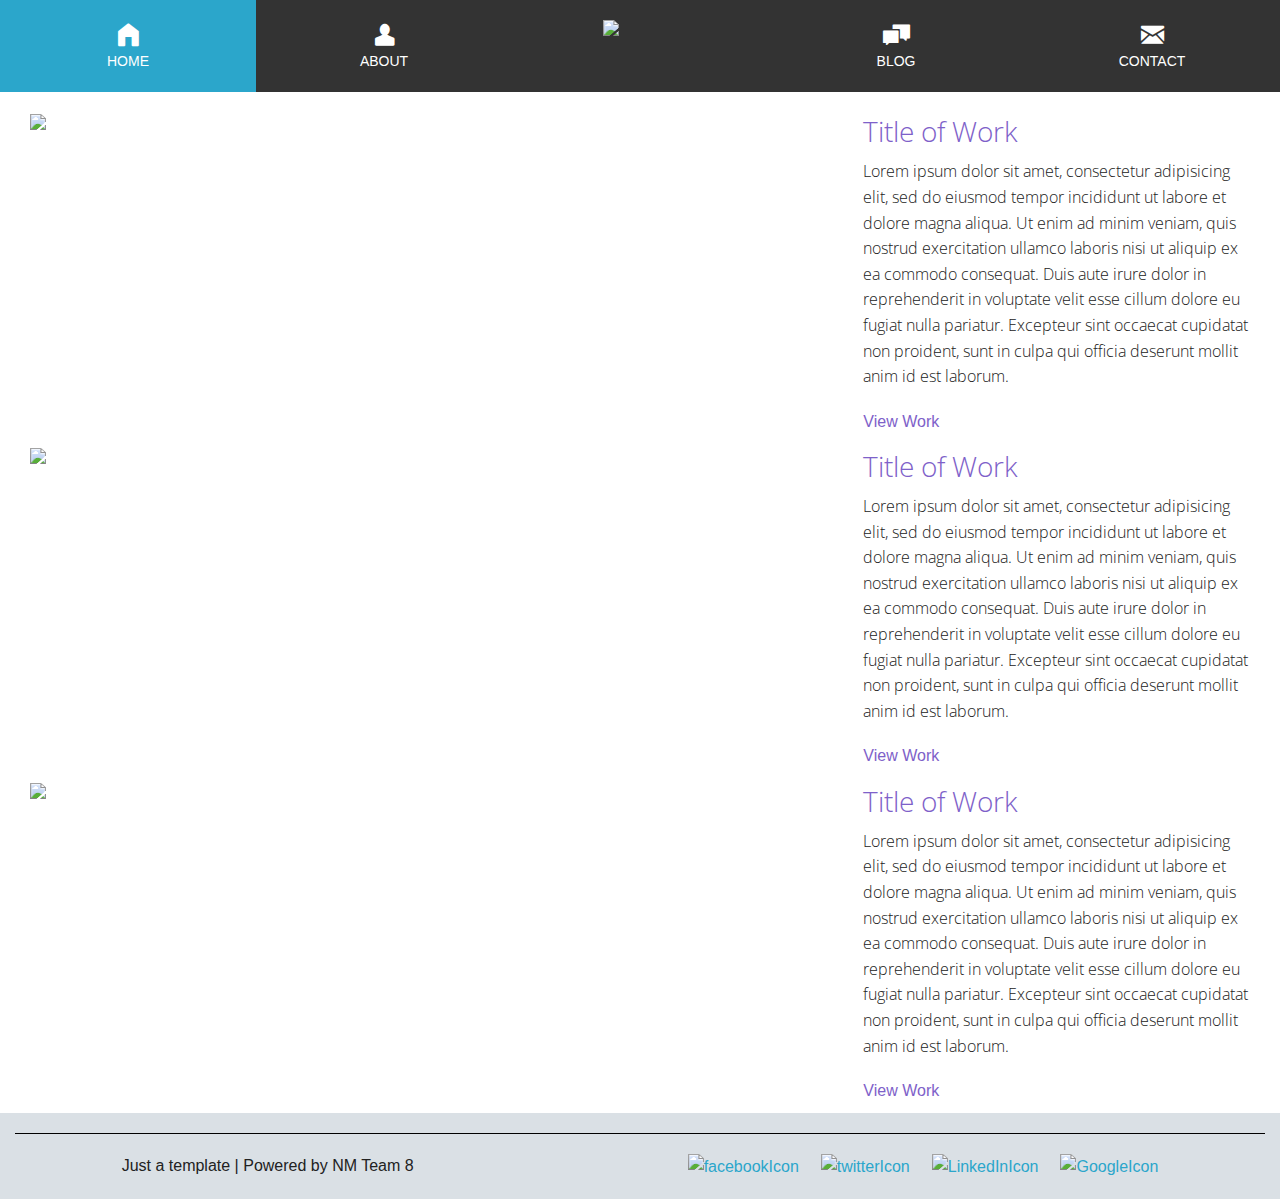
==== portfolio.html @ fb001562 "Initial wireframe" ====
<!doctype html>
<!--[if IE 9]><html class="lt-ie10" lang="en" > <![endif]-->
<html class="no-js" lang="en" data-useragent="Mozilla/5.0 (compatible; MSIE 10.0; Windows NT 6.2; Trident/6.0)">
  <head>
    <meta charset="utf-8" />
    <meta name="viewport" content="width=device-width, initial-scale=1.0" />
    <title>Wireframe Example</title>
  
    <meta name="description" content="Low Detailed NM Wireframe" />
  
    <meta name="author" content="Created by Michael Nguyen" />
    <meta name="copyright" content="Copyright (c) Michael Nguyen 2014" />

    <link rel="stylesheet" href="foundation-5.4.0/css/foundation.css" />
    <link rel="stylesheet" type="text/css" href="custom.css">
    <link rel="stylesheet" type="text/css" href="foundation-icons/foundation-icons.css">
    <link href='http://fonts.googleapis.com/css?family=Open+Sans:400,300,600,700' rel='stylesheet' type='text/css'>

    <script type="text/javascript" src="foundation-5.4.0/js/vendor/modernizr.js"></script>
    <script type="text/javascript" src="http://ajax.googleapis.com/ajax/libs/jquery/1.7.2/jquery.min.js"></script>

  </head>
  <body>
    <div class="icon-bar five-up">
      <a class="item" href="index.html">
        <i class="fi-home"></i>
        <label id='iconNavlabel1'>HOME</label>
      </a>
      <a class="item">
        <i class="fi-torso"></i>
        <label id='iconNavlabel1'>ABOUT</label>
      </a>
      <a class="item" href="index.html">
        <img src="http://e08595.medialib.glogster.com/media/20/20c73be0524a63d32fcfe89b27bcbe9dbf6d2622537245f8a9d35316ee574102/nyan-cat-gif.gif">
      </a>
      <a class="item">
        <i class="fi-comments"></i>
        <label id='iconNavlabel1'>BLOG</label>
      </a>
      <a class="item">
        <i class="fi-mail"></i>
        <label id='iconNavlabel1'>CONTACT</label>
      </a>
    </div>
    <div class="row" style="background-color:#ffffff;margin-top:10px">
      <div id="content-page" class="small-12 columns" style="padding:0px !important">
        <div class="portfolioPieceWrapper small-12 columns">
          <div class="small-12 medium-8 large-8 columns">
            <img src="http://38.media.tumblr.com/b17db73cf114d2e77523226dea59a324/tumblr_nbk6bwaU3h1st5lhmo1_1280.jpg">
          </div>
          <div class="small-12 medium-4 large-4 columns">
            <h1 class="portfolioPieceTitle">Title of Work</h1>
            <p class="portfolioPieceDesc">
              Lorem ipsum dolor sit amet, consectetur adipisicing elit, sed do eiusmod
              tempor incididunt ut labore et dolore magna aliqua. Ut enim ad minim veniam,
              quis nostrud exercitation ullamco laboris nisi ut aliquip ex ea commodo
              consequat. Duis aute irure dolor in reprehenderit in voluptate velit esse
              cillum dolore eu fugiat nulla pariatur. Excepteur sint occaecat cupidatat non
              proident, sunt in culpa qui officia deserunt mollit anim id est laborum.
            </p>
            <a href="#" class="viewMore">View Work</a>
          </div>
        </div>
        <div class="portfolioPieceWrapper small-12 columns">
          <div class="small-12 medium-8 large-8 columns">
            <img src="http://38.media.tumblr.com/f1047529838236ec1af3055dac80c92c/tumblr_nbk7bzHUrh1st5lhmo1_1280.jpg">
          </div>
          <div class="small-12 medium-4 large-4 columns">
            <h1 class="portfolioPieceTitle">Title of Work</h1>
            <p class="portfolioPieceDesc">
              Lorem ipsum dolor sit amet, consectetur adipisicing elit, sed do eiusmod
              tempor incididunt ut labore et dolore magna aliqua. Ut enim ad minim veniam,
              quis nostrud exercitation ullamco laboris nisi ut aliquip ex ea commodo
              consequat. Duis aute irure dolor in reprehenderit in voluptate velit esse
              cillum dolore eu fugiat nulla pariatur. Excepteur sint occaecat cupidatat non
              proident, sunt in culpa qui officia deserunt mollit anim id est laborum.
            </p>
            <a href="#" class="viewMore">View Work</a>
          </div>
        </div>
        <div class="portfolioPieceWrapper small-12 columns">
          <div class="small-12 medium-8 large-8 columns">
            <img src="http://33.media.tumblr.com/913b9ca07de8a526d03555b4d693b7b5/tumblr_nb1uqtIxbr1st5lhmo1_1280.jpg">
          </div>
          <div class="small-12 medium-4 large-4 columns">
            <h1 class="portfolioPieceTitle">Title of Work</h1>
            <p class="portfolioPieceDesc">
              Lorem ipsum dolor sit amet, consectetur adipisicing elit, sed do eiusmod
              tempor incididunt ut labore et dolore magna aliqua. Ut enim ad minim veniam,
              quis nostrud exercitation ullamco laboris nisi ut aliquip ex ea commodo
              consequat. Duis aute irure dolor in reprehenderit in voluptate velit esse
              cillum dolore eu fugiat nulla pariatur. Excepteur sint occaecat cupidatat non
              proident, sunt in culpa qui officia deserunt mollit anim id est laborum.
            </p>
            <a href="#" class="viewMore">View Work</a>
          </div>
        </div>
      </div>
    </div>
    <footer id="footer" class="row" style="background-color:#dae0e5;">
  <div id="footer_contents" class="large-12 columns">
    <div class="row">
    </div>  
  <hr style="border-color:black;"/>
    <div class="row">
      <div class="large-5 large-offset-1 columns">
        <p>Just a template | Powered by NM Team 8</p>
      </div>
      <div class="large-5 end columns">
        <ul class="inline-list right">
          <li>
            <a href="#"><img src="http://placehold.it/30x30" alt="facebookIcon"/></a>
          </li>
          <li>
            <a href="#"><img src="http://placehold.it/30x30" alt="twitterIcon"/></a>
          </li>
          <li>
            <a href="#"><img src="http://placehold.it/30x30" alt="LinkedInIcon"/></a>
          </li>
          <li>
            <a href="#"><img src="http://placehold.it/30x30" alt="GoogleIcon"/></a>
          </li>
        </ul>
      </div>
    </div>
  </div>
</footer>  
  </body>
</html>
---- custom.css ----
#home-page{
	background-image: url("images/heroImage.png");
	background-size: cover; 
}

#home-page .inner-page{
	height: 600px;
	display: table;
	margin: 0 auto;
}

#homeNavWrapper{
	display: table-cell;
	margin: 0 auto;
	vertical-align: middle;
}

#personalLogo img{
	display: block;
	margin: 0 auto;
}

.homeNav{
	font-family: Arial, sans-serif;
	font-size: 13px;
	text-transform: uppercase;
	border: 3px solid #fff;
	padding: 10px 35px;
}

.homeNav a{
	color: #fff;
}

.homeNav:hover{
	background-color:rgba(255, 255, 255, 0.4);
}

.headshot{
	float: left;
	padding-right: 10px;
	padding-bottom: 10px;
}

.personalBio{
	text-align: justify;
	font-size: 13px;
	font-family: 'lucida grande';
}

.item i{
	width: 100px;
	height: inherit;
}

.item img{
	width: 75px;
	height: inherit;
}

.portfolioPieceWrapper{
	padding-bottom: 10px; 
}

.portfolioPieceTitle{
	font-size: 28px;
	font-family: 'Open Sans',sans-serif;
	font-weight: 300;
	color: #7e61c9;
}

.portfolioPieceDesc{
	font-size: 16px;
	font-family: 'Open Sans',sans-serif;
	font-weight: 300;
}

.viewMore{
	font-size: 16px;
	color: #7e61c9;
}
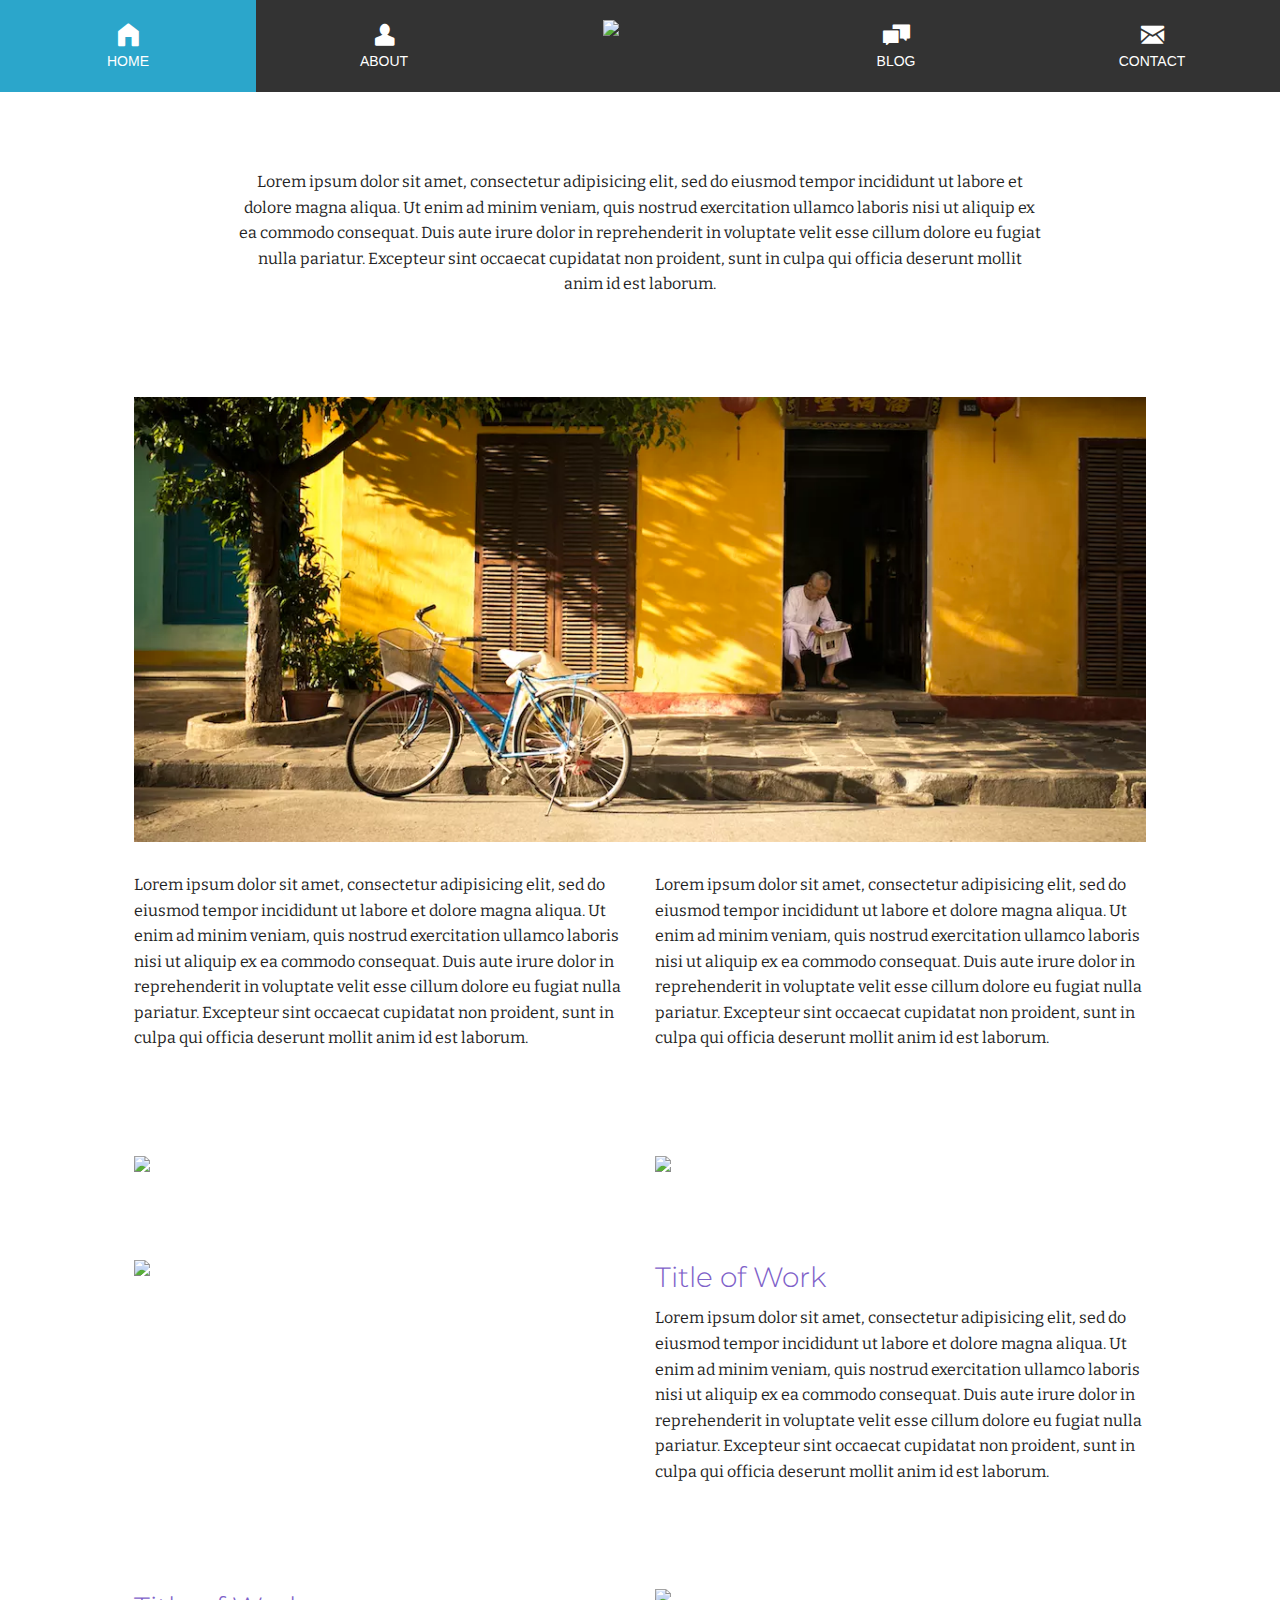
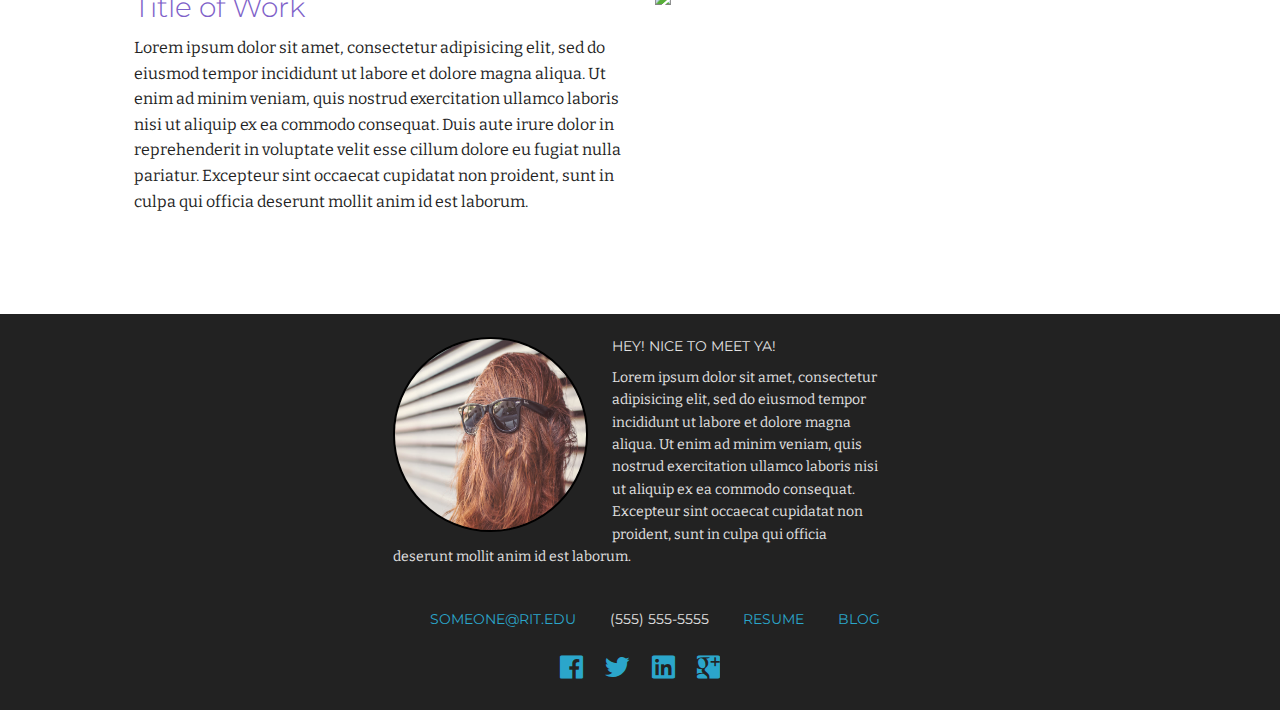
==== commit 5b96e6ed: "Changes made to portfolio page according to Mat's wireframe." ====
--- a/portfolio.html
+++ b/portfolio.html
@@ -4,7 +4,7 @@
   <head>
     <meta charset="utf-8" />
     <meta name="viewport" content="width=device-width, initial-scale=1.0" />
-    <title>Wireframe Example</title>
+    <title>NM T8 Portfolio Page</title>
   
     <meta name="description" content="Low Detailed NM Wireframe" />
   
@@ -14,6 +14,8 @@
     <link rel="stylesheet" href="foundation-5.4.0/css/foundation.css" />
     <link rel="stylesheet" type="text/css" href="custom.css">
     <link rel="stylesheet" type="text/css" href="foundation-icons/foundation-icons.css">
+    <link href='http://fonts.googleapis.com/css?family=Montserrat' rel='stylesheet' type='text/css'>
+    <link href='http://fonts.googleapis.com/css?family=Bitter:400,400italic' rel='stylesheet' type='text/css'>
     <link href='http://fonts.googleapis.com/css?family=Open+Sans:400,300,600,700' rel='stylesheet' type='text/css'>
 
     <script type="text/javascript" src="foundation-5.4.0/js/vendor/modernizr.js"></script>
@@ -28,27 +30,73 @@
       </a>
       <a class="item">
         <i class="fi-torso"></i>
-        <label id='iconNavlabel1'>ABOUT</label>
+        <label id='iconNavlabel2'>ABOUT</label>
       </a>
       <a class="item" href="index.html">
         <img src="http://e08595.medialib.glogster.com/media/20/20c73be0524a63d32fcfe89b27bcbe9dbf6d2622537245f8a9d35316ee574102/nyan-cat-gif.gif">
+        <!-- <img src="images/NMT8_Logo.png"> -->
       </a>
       <a class="item">
         <i class="fi-comments"></i>
-        <label id='iconNavlabel1'>BLOG</label>
+        <label id='iconNavlabel3'>BLOG</label>
       </a>
       <a class="item">
         <i class="fi-mail"></i>
-        <label id='iconNavlabel1'>CONTACT</label>
+        <label id='iconNavlabel4'>CONTACT</label>
       </a>
     </div>
     <div class="row" style="background-color:#ffffff;margin-top:10px">
       <div id="content-page" class="small-12 columns" style="padding:0px !important">
         <div class="portfolioPieceWrapper small-12 columns">
-          <div class="small-12 medium-8 large-8 columns">
+          <div class="small-12 medium-10 large-8 large-centered columns">
+            <p class="portfolioPieceDesc" style="text-align: center; padding-top:60px;">
+              Lorem ipsum dolor sit amet, consectetur adipisicing elit, sed do eiusmod
+              tempor incididunt ut labore et dolore magna aliqua. Ut enim ad minim veniam,
+              quis nostrud exercitation ullamco laboris nisi ut aliquip ex ea commodo
+              consequat. Duis aute irure dolor in reprehenderit in voluptate velit esse
+              cillum dolore eu fugiat nulla pariatur. Excepteur sint occaecat cupidatat non
+              proident, sunt in culpa qui officia deserunt mollit anim id est laborum.
+            </p>
+          </div>
+        </div>
+        <div class="portfolioPieceWrapper small-12 columns">
+          <div class="small-12 medium-12 large-10 large-centered columns" style="padding-bottom: 30px">
+            <img class="alignCenter" src="images/heroImage2.png">
+          </div>
+          <div class="small-12 medium-6 large-5 large-offset-1 columns">
+            <p class="portfolioPieceDesc">
+              Lorem ipsum dolor sit amet, consectetur adipisicing elit, sed do eiusmod
+              tempor incididunt ut labore et dolore magna aliqua. Ut enim ad minim veniam,
+              quis nostrud exercitation ullamco laboris nisi ut aliquip ex ea commodo
+              consequat. Duis aute irure dolor in reprehenderit in voluptate velit esse
+              cillum dolore eu fugiat nulla pariatur. Excepteur sint occaecat cupidatat non
+              proident, sunt in culpa qui officia deserunt mollit anim id est laborum.
+            </p>
+          </div>
+          <div class="small-12 medium-6 large-5 end columns">
+            <p class="portfolioPieceDesc">
+              Lorem ipsum dolor sit amet, consectetur adipisicing elit, sed do eiusmod
+              tempor incididunt ut labore et dolore magna aliqua. Ut enim ad minim veniam,
+              quis nostrud exercitation ullamco laboris nisi ut aliquip ex ea commodo
+              consequat. Duis aute irure dolor in reprehenderit in voluptate velit esse
+              cillum dolore eu fugiat nulla pariatur. Excepteur sint occaecat cupidatat non
+              proident, sunt in culpa qui officia deserunt mollit anim id est laborum.
+            </p>
+          </div>
+        </div>
+        <div class="portfolioPieceWrapper small-12 columns">
+          <div class="small-12 medium-6 large-5 large-offset-1 columns">
             <img src="http://38.media.tumblr.com/b17db73cf114d2e77523226dea59a324/tumblr_nbk6bwaU3h1st5lhmo1_1280.jpg">
           </div>
-          <div class="small-12 medium-4 large-4 columns">
+          <div class="small-12 medium-6 large-5 end columns">
+            <img src="https://unsplash.imgix.net/45/PlEgx5PSoiiJOmnE2izQ_NYC%20skyline%20empire-1.jpg?q=75&w=1080&h=1080&fit=max&fm=jpg&auto=format&s=0ac9d7e64b272680b86cd42add38ac67">
+          </div>
+        </div>
+        <div class="portfolioPieceWrapper small-12 columns">
+          <div class="small-12 medium-6 large-5 large-offset-1 columns">
+            <img src="http://38.media.tumblr.com/f1047529838236ec1af3055dac80c92c/tumblr_nbk7bzHUrh1st5lhmo1_1280.jpg">
+          </div>
+          <div class="small-12 medium-6 large-5 end columns">
             <h1 class="portfolioPieceTitle">Title of Work</h1>
             <p class="portfolioPieceDesc">
               Lorem ipsum dolor sit amet, consectetur adipisicing elit, sed do eiusmod
@@ -58,14 +106,13 @@
               cillum dolore eu fugiat nulla pariatur. Excepteur sint occaecat cupidatat non
               proident, sunt in culpa qui officia deserunt mollit anim id est laborum.
             </p>
-            <a href="#" class="viewMore">View Work</a>
           </div>
         </div>
         <div class="portfolioPieceWrapper small-12 columns">
-          <div class="small-12 medium-8 large-8 columns">
-            <img src="http://38.media.tumblr.com/f1047529838236ec1af3055dac80c92c/tumblr_nbk7bzHUrh1st5lhmo1_1280.jpg">
+          <div class="small-12 medium-6 large-5 large-push-5 large-offset-1 columns">
+            <img src="http://33.media.tumblr.com/913b9ca07de8a526d03555b4d693b7b5/tumblr_nb1uqtIxbr1st5lhmo1_1280.jpg">
           </div>
-          <div class="small-12 medium-4 large-4 columns">
+          <div class="small-12 medium-6 large-5 large-pull-5 end columns">
             <h1 class="portfolioPieceTitle">Title of Work</h1>
             <p class="portfolioPieceDesc">
               Lorem ipsum dolor sit amet, consectetur adipisicing elit, sed do eiusmod
@@ -75,55 +122,62 @@
               cillum dolore eu fugiat nulla pariatur. Excepteur sint occaecat cupidatat non
               proident, sunt in culpa qui officia deserunt mollit anim id est laborum.
             </p>
-            <a href="#" class="viewMore">View Work</a>
-          </div>
-        </div>
-        <div class="portfolioPieceWrapper small-12 columns">
-          <div class="small-12 medium-8 large-8 columns">
-            <img src="http://33.media.tumblr.com/913b9ca07de8a526d03555b4d693b7b5/tumblr_nb1uqtIxbr1st5lhmo1_1280.jpg">
-          </div>
-          <div class="small-12 medium-4 large-4 columns">
-            <h1 class="portfolioPieceTitle">Title of Work</h1>
-            <p class="portfolioPieceDesc">
-              Lorem ipsum dolor sit amet, consectetur adipisicing elit, sed do eiusmod
-              tempor incididunt ut labore et dolore magna aliqua. Ut enim ad minim veniam,
-              quis nostrud exercitation ullamco laboris nisi ut aliquip ex ea commodo
-              consequat. Duis aute irure dolor in reprehenderit in voluptate velit esse
-              cillum dolore eu fugiat nulla pariatur. Excepteur sint occaecat cupidatat non
-              proident, sunt in culpa qui officia deserunt mollit anim id est laborum.
-            </p>
-            <a href="#" class="viewMore">View Work</a>
           </div>
         </div>
       </div>
     </div>
-    <footer id="footer" class="row" style="background-color:#dae0e5;">
+    <footer id="footer" class="row" style="background-color:#222222;">
   <div id="footer_contents" class="large-12 columns">
     <div class="row">
+      <ul id="footerSiteMap" class="small-centered medium-11 medium-centered large-10 columns small-block-grid-1 medium-block-grid-1 large-block-grid-1" style="margin-top:20px;">
+        <li class="footerSiteMapLevel1">
+          <ul class="footerSiteMapLevel2 small-12 small-centered medium-8 medium-centered large-6 large-centered columns" style="list-style:none;">
+            <li><img class="headshot" src="images/headshot.jpg"></li>
+            <h3 id="helloMessage">HEY! NICE TO MEET YA!</h3>
+            <p class="personalBio">Lorem ipsum dolor sit amet, consectetur adipisicing elit, sed do eiusmod
+            tempor incididunt ut labore et dolore magna aliqua. Ut enim ad minim veniam,
+            quis nostrud exercitation ullamco laboris nisi ut aliquip ex ea commodo
+            consequat. Excepteur sint occaecat cupidatat non
+            proident, sunt in culpa qui officia deserunt mollit anim id est laborum.</p>
+          </ul>
+        </li>
+      </ul>
     </div>  
-  <hr style="border-color:black;"/>
-    <div class="row">
-      <div class="large-5 large-offset-1 columns">
-        <p>Just a template | Powered by NM Team 8</p>
-      </div>
-      <div class="large-5 end columns">
-        <ul class="inline-list right">
-          <li>
-            <a href="#"><img src="http://placehold.it/30x30" alt="facebookIcon"/></a>
-          </li>
-          <li>
-            <a href="#"><img src="http://placehold.it/30x30" alt="twitterIcon"/></a>
-          </li>
-          <li>
-            <a href="#"><img src="http://placehold.it/30x30" alt="LinkedInIcon"/></a>
-          </li>
-          <li>
-            <a href="#"><img src="http://placehold.it/30x30" alt="GoogleIcon"/></a>
-          </li>
-        </ul>
-      </div>
+  <!-- <hr style="border-color:black;"/> -->
+  <div class="row">
+    <div class="small-12 small-centered medium-8 medium-centered large-6 large-centered columns">
+      <p id="contactInfo">
+        <span><a href="mailto:someone@example.com" target="_top">SOMEONE@RIT.EDU</a></span>
+        <span>(555) 555-5555</span>
+        <span><a href="#">RESUME</a></span>
+        <span><a href="#">BLOG</a></span>
+      </p>
+    </div>
+    <div id="contactSocial" class="small-12 small-centered medium-8 medium-centered large-6 large-centered columns">
+      <ul class="inline-list">
+        <li>
+          <a href="#">
+            <i class="fi-social-facebook large"></i>
+          </a>
+        </li>
+        <li>
+          <a href="#">
+            <i class="fi-social-twitter large"></i>
+          </a>
+        </li>
+        <li>
+          <a href="#">
+            <i class="fi-social-linkedin large"></i>
+          </a>
+        </li>
+        <li>
+          <a href="#">
+            <i class="fi-social-google-plus large"></i>
+          </a>
+        </li>
+      </ul>
     </div>
   </div>
-</footer>  
+</footer>
   </body>
 </html>--- a/custom.css
+++ b/custom.css
@@ -1,3 +1,7 @@
+a:hover, a:focus {
+color: #ffffff !important;
+}
+
 #home-page{
 	background-image: url("images/heroImage.png");
 	background-size: cover; 
@@ -21,8 +25,9 @@
 }
 
 .homeNav{
-	font-family: Arial, sans-serif;
-	font-size: 13px;
+	font-family: "Montserrat","Open Sans","HelveticaNeue-Light", "Helvetica Neue", Helvetica, Arial, "Lucida Grande", sans-serif;
+	font-size: 14px;
+	font-weight: 400;
 	text-transform: uppercase;
 	border: 3px solid #fff;
 	padding: 10px 35px;
@@ -36,16 +41,72 @@
 	background-color:rgba(255, 255, 255, 0.4);
 }
 
+#workFilter{
+	font-family: "Montserrat","Open Sans","HelveticaNeue-Light", "Helvetica Neue", Helvetica, Arial, "Lucida Grande", sans-serif;
+	font-size: 14px;
+	font-weight: 400;
+	text-align: center;
+}
+
+.workFilterChoice:nth-child(n+2){
+	margin-top: 30px !important;
+}
+
+.workFilterChoice{
+	border: 1px solid #ccc;
+}
+
+.workFilterChoice a:hover{
+	color:#2ba6cb !important;
+}
+
 .headshot{
+	margin: 0 auto;
+	display: block;
+	border: 3px solid #222222;
+	width: 195px;
+	height: 195px;
+	border: 2px solid #000;
+	border-radius: 100px;
+	margin-right: 24px;
 	float: left;
-	padding-right: 10px;
-	padding-bottom: 10px;
+}
+
+#helloMessage{
+	font-family: "Montserrat","Open Sans","HelveticaNeue-Light", "Helvetica Neue", Helvetica, Arial, "Lucida Grande", sans-serif;
+	font-size: 14px;
+	font-weight: 400;
+	color: #E2E2E2;
 }
 
 .personalBio{
-	text-align: justify;
-	font-size: 13px;
-	font-family: 'lucida grande';
+	text-align: left;
+	font-size: 14px;
+	font-family: "Bitter","Open Sans","HelveticaNeue-Light","Helvetica Neue",Helvetica,Arial,"Lucida Grande",sans-serif;
+	font-weight: 400;
+	margin-top: 10px;
+}
+
+#contactInfo{
+	font-family: "Montserrat","Open Sans","HelveticaNeue-Light", "Helvetica Neue", Helvetica, Arial, "Lucida Grande", sans-serif;
+	font-size: 14px;
+	font-weight: 400;
+	color: #E2E2E2;
+	text-align: center;
+}
+
+#contactInfo span{
+	margin-left: 30px;
+}
+
+#contactSocial{
+	display: block;
+	margin: 0 auto;
+	text-align: center;
+}
+
+#contactSocial ul{
+	display: inline-block;
 }
 
 .item i{
@@ -58,24 +119,32 @@
 	height: inherit;
 }
 
+.large{
+	font-size: 32px;
+	line-height: 32px;
+}
+
+.alignCenter{
+	display: block;
+	margin: 0 auto;
+}
+
 .portfolioPieceWrapper{
-	padding-bottom: 10px; 
+	padding-bottom: 80px; 
 }
 
 .portfolioPieceTitle{
 	font-size: 28px;
-	font-family: 'Open Sans',sans-serif;
+	font-family: "Montserrat","Open Sans","HelveticaNeue-Light", "Helvetica Neue", Helvetica, Arial, "Lucida Grande", sans-serif;
 	font-weight: 300;
 	color: #7e61c9;
 }
 
 .portfolioPieceDesc{
 	font-size: 16px;
-	font-family: 'Open Sans',sans-serif;
-	font-weight: 300;
+	font-family: "Bitter",sans-serif;
 }
 
-.viewMore{
-	font-size: 16px;
-	color: #7e61c9;
+#footer{
+	color: #E2E2E2;
 }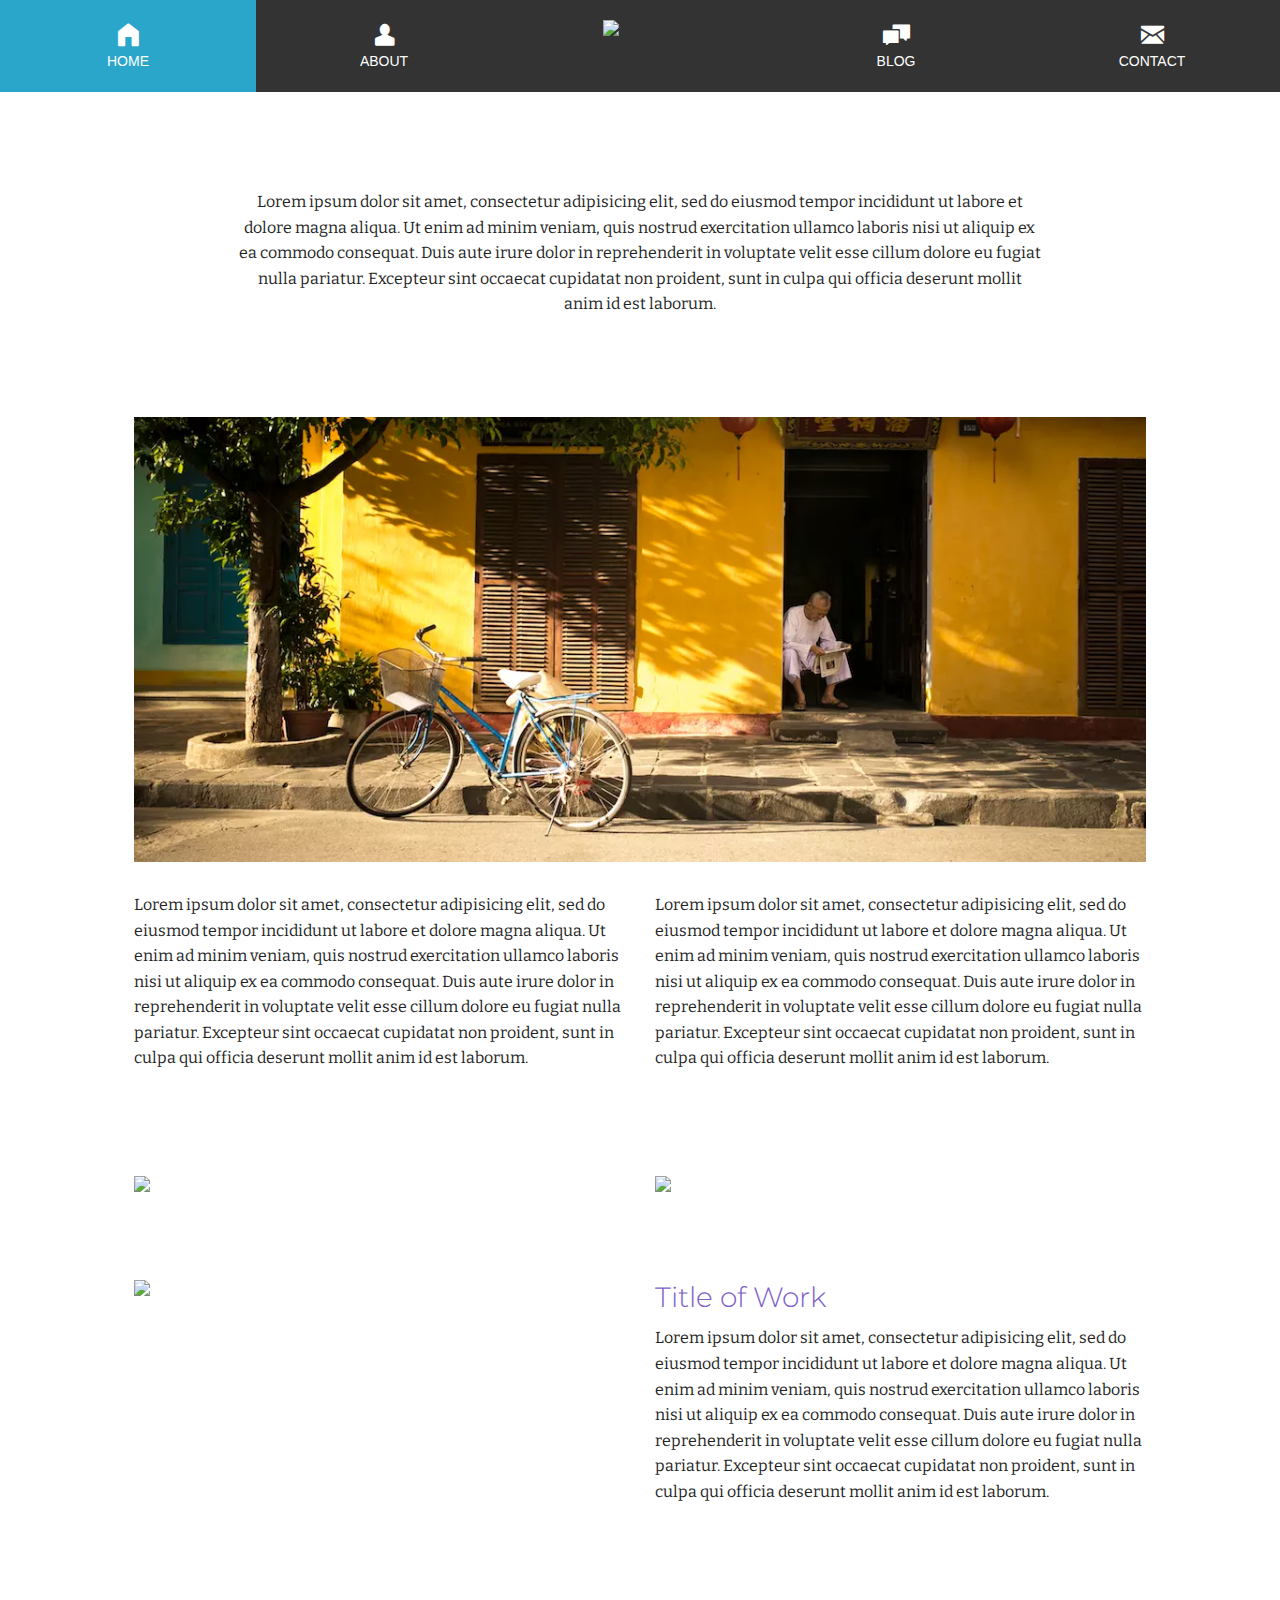
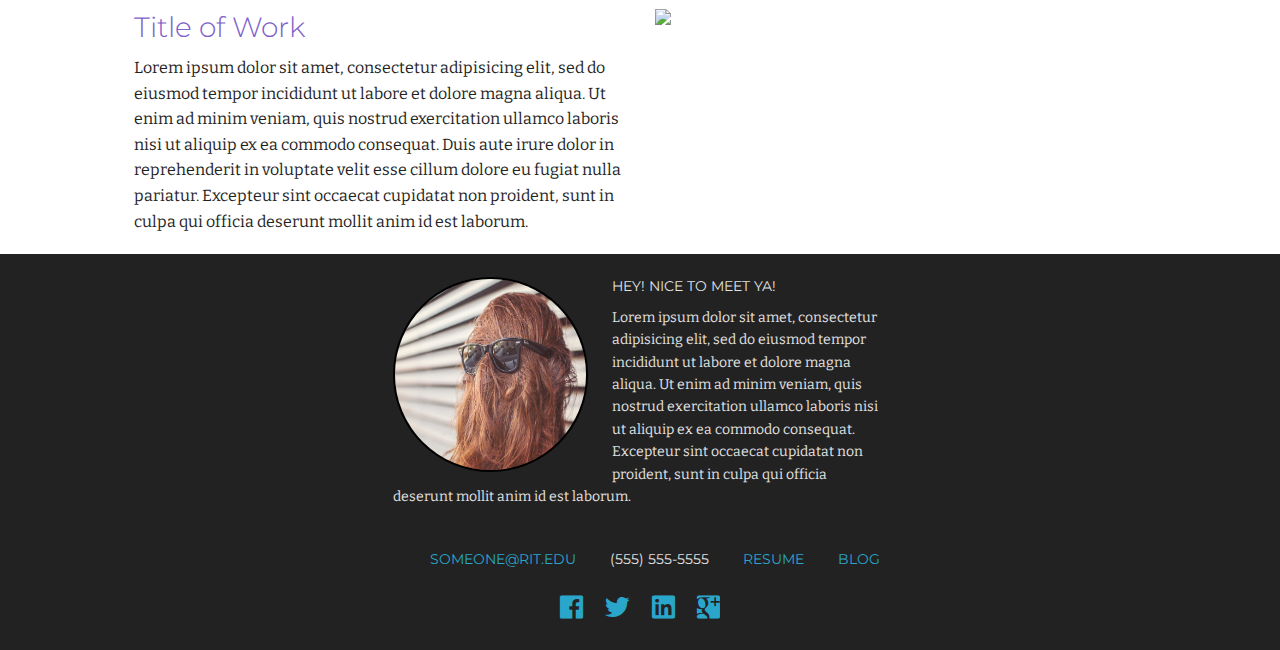
==== commit a9c33634: "Slight change to portfolio page." ====
--- a/portfolio.html
+++ b/portfolio.html
@@ -49,7 +49,7 @@
       <div id="content-page" class="small-12 columns" style="padding:0px !important">
         <div class="portfolioPieceWrapper small-12 columns">
           <div class="small-12 medium-10 large-8 large-centered columns">
-            <p class="portfolioPieceDesc" style="text-align: center; padding-top:60px;">
+            <p class="portfolioPieceDesc" style="text-align: center;">
               Lorem ipsum dolor sit amet, consectetur adipisicing elit, sed do eiusmod
               tempor incididunt ut labore et dolore magna aliqua. Ut enim ad minim veniam,
               quis nostrud exercitation ullamco laboris nisi ut aliquip ex ea commodo
--- a/custom.css
+++ b/custom.css
@@ -130,7 +130,7 @@
 }
 
 .portfolioPieceWrapper{
-	padding-bottom: 80px; 
+	margin-top: 80px; 
 }
 
 .portfolioPieceTitle{
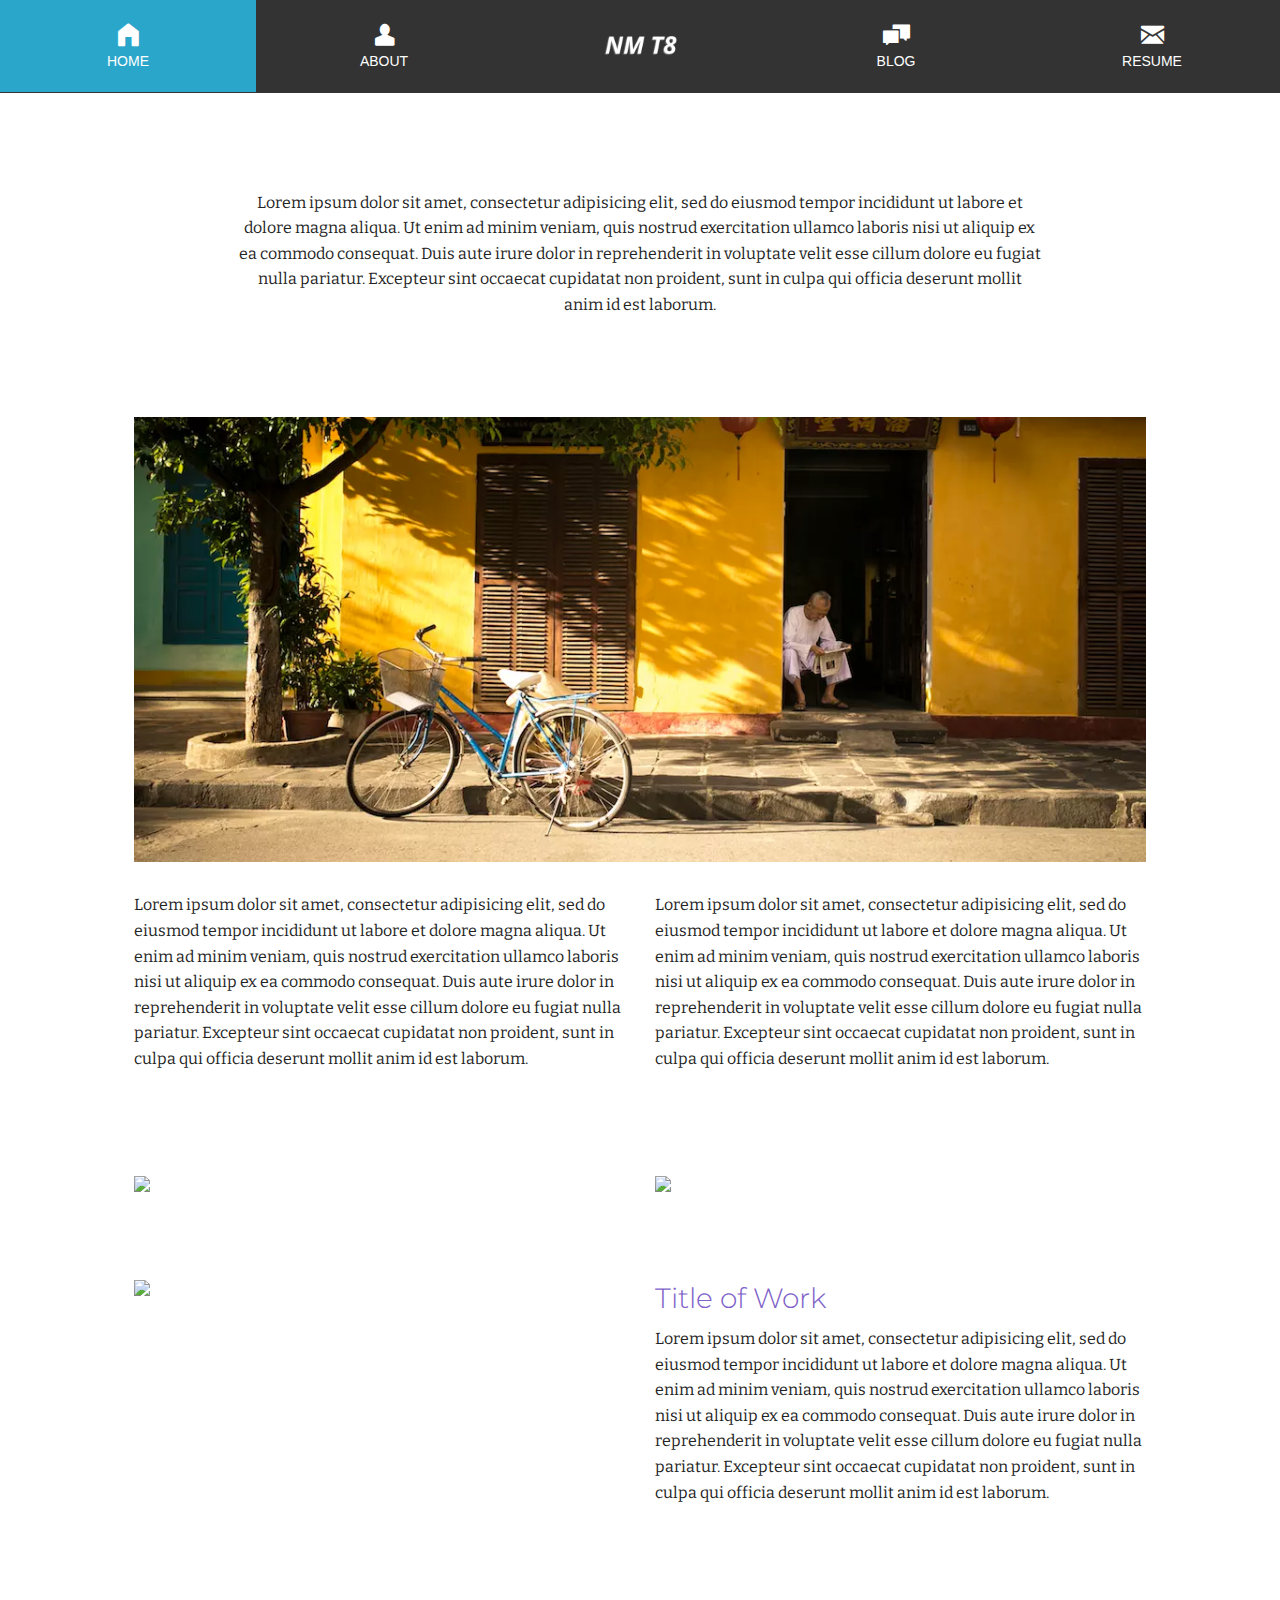
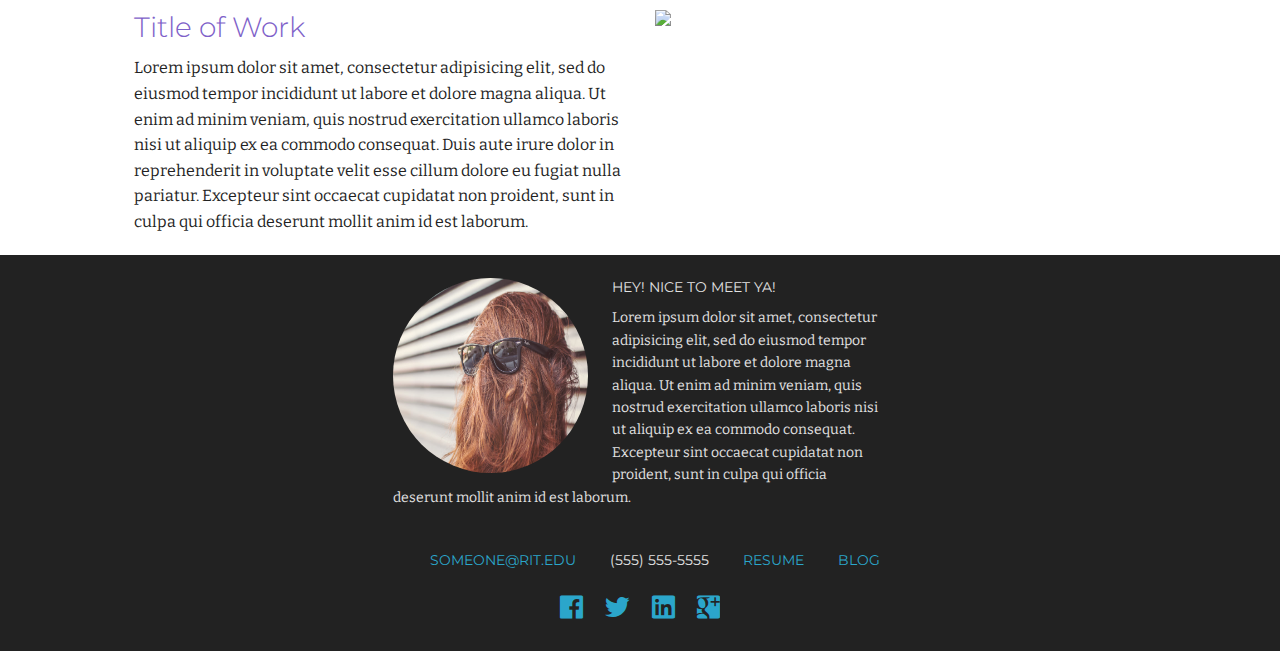
==== commit 3b6333e9: "Added functionality to the filter!" ====
--- a/portfolio.html
+++ b/portfolio.html
@@ -7,9 +7,10 @@
     <title>NM T8 Portfolio Page</title>
   
     <meta name="description" content="Low Detailed NM Wireframe" />
-  
     <meta name="author" content="Created by Michael Nguyen" />
     <meta name="copyright" content="Copyright (c) Michael Nguyen 2014" />
+
+    <link rel="shortcut icon" type="image/gif" href="http://e08595.medialib.glogster.com/media/20/20c73be0524a63d32fcfe89b27bcbe9dbf6d2622537245f8a9d35316ee574102/nyan-cat-gif.gif"/>
 
     <link rel="stylesheet" href="foundation-5.4.0/css/foundation.css" />
     <link rel="stylesheet" type="text/css" href="custom.css">
@@ -33,8 +34,8 @@
         <label id='iconNavlabel2'>ABOUT</label>
       </a>
       <a class="item" href="index.html">
-        <img src="http://e08595.medialib.glogster.com/media/20/20c73be0524a63d32fcfe89b27bcbe9dbf6d2622537245f8a9d35316ee574102/nyan-cat-gif.gif">
-        <!-- <img src="images/NMT8_Logo.png"> -->
+        <!-- <img src="http://e08595.medialib.glogster.com/media/20/20c73be0524a63d32fcfe89b27bcbe9dbf6d2622537245f8a9d35316ee574102/nyan-cat-gif.gif">-->
+        <img src="images/NMT8_Logo.png">
       </a>
       <a class="item">
         <i class="fi-comments"></i>
@@ -42,7 +43,7 @@
       </a>
       <a class="item">
         <i class="fi-mail"></i>
-        <label id='iconNavlabel4'>CONTACT</label>
+        <label id='iconNavlabel4'>RESUME</label>
       </a>
     </div>
     <div class="row" style="background-color:#ffffff;margin-top:10px">
--- a/custom.css
+++ b/custom.css
@@ -48,6 +48,10 @@
 	text-align: center;
 }
 
+#portfolioContainer .mix{
+	display: none;
+}
+
 .workFilterChoice:nth-child(n+2){
 	margin-top: 30px !important;
 }
@@ -63,10 +67,8 @@
 .headshot{
 	margin: 0 auto;
 	display: block;
-	border: 3px solid #222222;
 	width: 195px;
 	height: 195px;
-	border: 2px solid #000;
 	border-radius: 100px;
 	margin-right: 24px;
 	float: left;
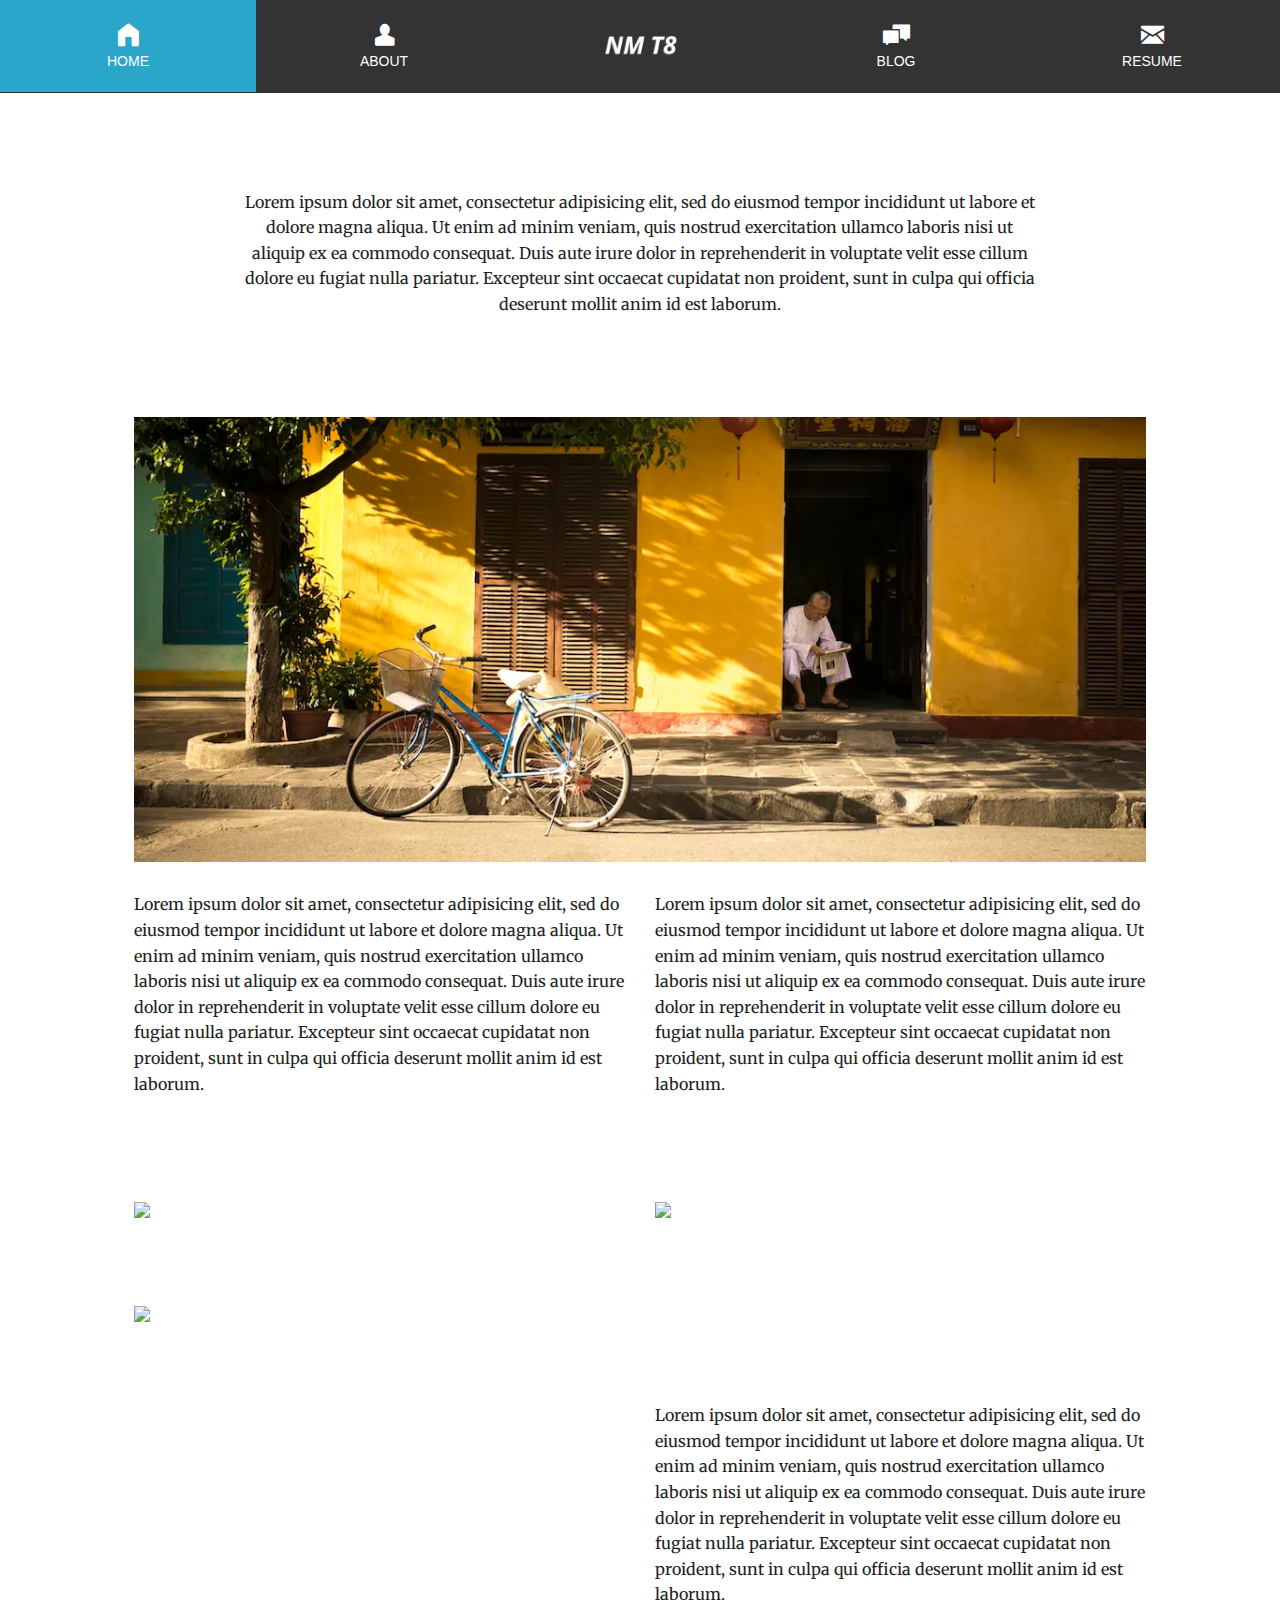
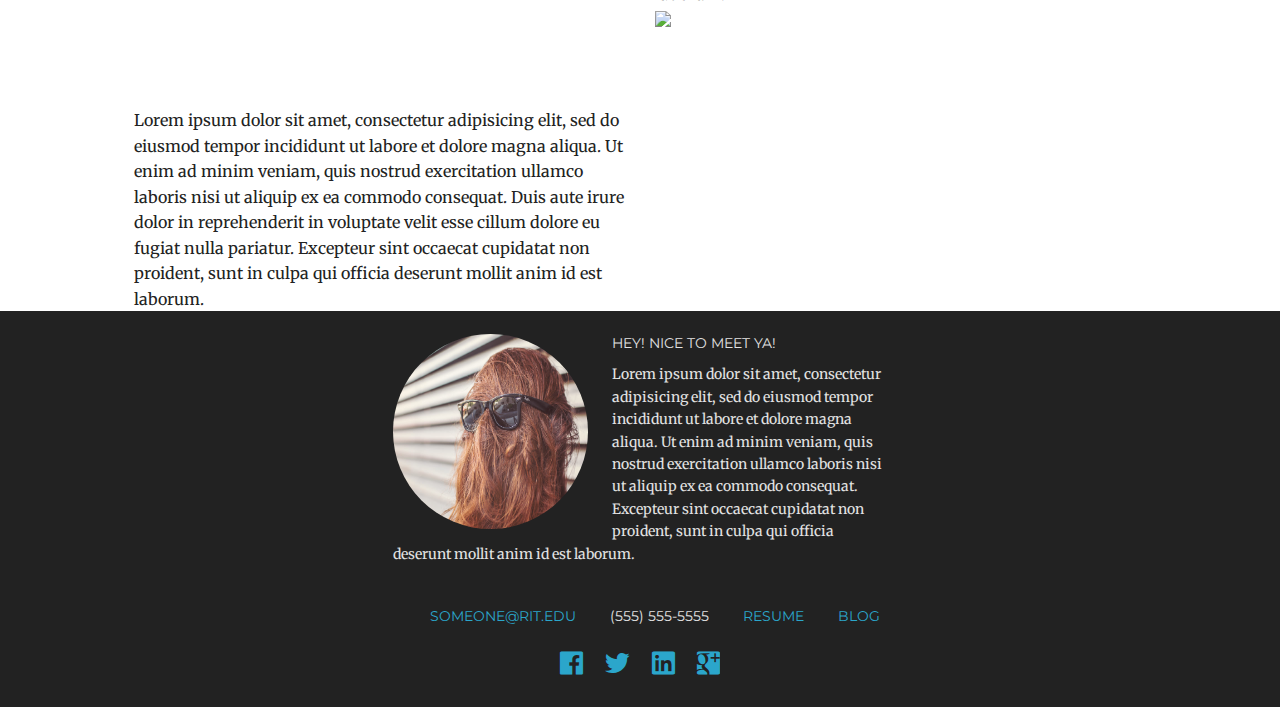
==== commit c74f6803: "Added changes for our High-Fi mockups." ====
--- a/portfolio.html
+++ b/portfolio.html
@@ -17,6 +17,7 @@
     <link rel="stylesheet" type="text/css" href="foundation-icons/foundation-icons.css">
     <link href='http://fonts.googleapis.com/css?family=Montserrat' rel='stylesheet' type='text/css'>
     <link href='http://fonts.googleapis.com/css?family=Bitter:400,400italic' rel='stylesheet' type='text/css'>
+    <link href='http://fonts.googleapis.com/css?family=Merriweather:400,400italic' rel='stylesheet' type='text/css'>
     <link href='http://fonts.googleapis.com/css?family=Open+Sans:400,300,600,700' rel='stylesheet' type='text/css'>
 
     <script type="text/javascript" src="foundation-5.4.0/js/vendor/modernizr.js"></script>
@@ -97,9 +98,8 @@
           <div class="small-12 medium-6 large-5 large-offset-1 columns">
             <img src="http://38.media.tumblr.com/f1047529838236ec1af3055dac80c92c/tumblr_nbk7bzHUrh1st5lhmo1_1280.jpg">
           </div>
-          <div class="small-12 medium-6 large-5 end columns">
-            <h1 class="portfolioPieceTitle">Title of Work</h1>
-            <p class="portfolioPieceDesc">
+          <div class="portfolioPieceDescWithImgWrapper small-12 medium-6 large-5 end columns">
+            <p class="portfolioPieceDescWithImg">
               Lorem ipsum dolor sit amet, consectetur adipisicing elit, sed do eiusmod
               tempor incididunt ut labore et dolore magna aliqua. Ut enim ad minim veniam,
               quis nostrud exercitation ullamco laboris nisi ut aliquip ex ea commodo
@@ -113,9 +113,8 @@
           <div class="small-12 medium-6 large-5 large-push-5 large-offset-1 columns">
             <img src="http://33.media.tumblr.com/913b9ca07de8a526d03555b4d693b7b5/tumblr_nb1uqtIxbr1st5lhmo1_1280.jpg">
           </div>
-          <div class="small-12 medium-6 large-5 large-pull-5 end columns">
-            <h1 class="portfolioPieceTitle">Title of Work</h1>
-            <p class="portfolioPieceDesc">
+          <div class="portfolioPieceDescWithImgWrapper small-12 medium-6 large-5 large-pull-5 end columns">
+            <p class="portfolioPieceDescWithImg">
               Lorem ipsum dolor sit amet, consectetur adipisicing elit, sed do eiusmod
               tempor incididunt ut labore et dolore magna aliqua. Ut enim ad minim veniam,
               quis nostrud exercitation ullamco laboris nisi ut aliquip ex ea commodo
@@ -127,7 +126,7 @@
         </div>
       </div>
     </div>
-    <footer id="footer" class="row" style="background-color:#222222;">
+    <footer id="footer" class="row" style="background-color:#222222; margin-top: 80px;">
   <div id="footer_contents" class="large-12 columns">
     <div class="row">
       <ul id="footerSiteMap" class="small-centered medium-11 medium-centered large-10 columns small-block-grid-1 medium-block-grid-1 large-block-grid-1" style="margin-top:20px;">
--- a/custom.css
+++ b/custom.css
@@ -41,10 +41,66 @@
 	background-color:rgba(255, 255, 255, 0.4);
 }
 
+#filterTitle{
+	display: block;
+	font-family: "Montserrat","Open Sans","HelveticaNeue-Light", "Helvetica Neue", Helvetica, Arial, "Lucida Grande", sans-serif;
+	font-size: 14px;
+	font-style: italic;
+	color: #b1b1b1;
+	text-align: left;
+	border-bottom: 1px solid #b1b1b1;
+	margin-bottom: 30px; 
+}
+
 #workFilter{
 	font-family: "Montserrat","Open Sans","HelveticaNeue-Light", "Helvetica Neue", Helvetica, Arial, "Lucida Grande", sans-serif;
 	font-size: 14px;
 	font-weight: 400;
+	text-align: center;
+}
+
+.overlay{
+	position: absolute;
+	top: 0;
+	width: 100%;
+	height: 100%;
+	background: rgba(0,0,0,0.5);
+	display: none;
+	padding: 25% 25%;
+}
+
+.divider{
+	width: 31px;
+	border-bottom: 1px solid #fff;
+	margin: 10px auto;
+}
+
+.portfolioContent{
+	display: table-cell;
+	vertical-align: middle;
+}
+
+.portfolioTitle{
+	display: block;
+	font-family: "Montserrat","Open Sans","HelveticaNeue-Light", "Helvetica Neue", Helvetica, Arial, "Lucida Grande", sans-serif;
+	font-size: 18px;
+	color: #fff;
+}
+
+.portfolioCategory{
+	display: block;
+	font-family: "Merriweather","Bitter","Open Sans","HelveticaNeue-Light","Helvetica Neue",Helvetica,Arial,"Lucida Grande",sans-serif;
+	font-size: 14px;
+	color: #fff;
+}
+
+.portfolioImg{
+	display: table;
+	position: relative;
+}
+
+.portfolioImg:hover .overlay{
+	display: block;
 	text-align: center;
 }
 
@@ -53,11 +109,12 @@
 }
 
 .workFilterChoice:nth-child(n+2){
-	margin-top: 30px !important;
-}
-
-.workFilterChoice{
-	border: 1px solid #ccc;
+	/*margin-top: 30px !important;*/
+}
+
+.workFilterChoice a{
+	/*border: 1px solid #ccc;*/
+	color: #777777 !important;
 }
 
 .workFilterChoice a:hover{
@@ -84,7 +141,7 @@
 .personalBio{
 	text-align: left;
 	font-size: 14px;
-	font-family: "Bitter","Open Sans","HelveticaNeue-Light","Helvetica Neue",Helvetica,Arial,"Lucida Grande",sans-serif;
+	font-family: "Merriweather","Bitter","Open Sans","HelveticaNeue-Light","Helvetica Neue",Helvetica,Arial,"Lucida Grande",sans-serif;
 	font-weight: 400;
 	margin-top: 10px;
 }
@@ -129,12 +186,21 @@
 .alignCenter{
 	display: block;
 	margin: 0 auto;
+	width: 100%;
 }
 
 .portfolioPieceWrapper{
 	margin-top: 80px; 
 }
-
+/* Version 1 for aligning center of image
+.portfolioPieceDescWithImgWrapper:before{
+	content: '';
+	display: inline-block;
+	height: 370px;
+	vertical-align: middle;
+	margin-right: -0.25em;
+}
+*/
 .portfolioPieceTitle{
 	font-size: 28px;
 	font-family: "Montserrat","Open Sans","HelveticaNeue-Light", "Helvetica Neue", Helvetica, Arial, "Lucida Grande", sans-serif;
@@ -144,7 +210,42 @@
 
 .portfolioPieceDesc{
 	font-size: 16px;
-	font-family: "Bitter",sans-serif;
+	font-family: "Merriweather","Bitter","Open Sans","HelveticaNeue-Light","Helvetica Neue",Helvetica,Arial,"Lucida Grande",sans-serif;
+}
+
+.portfolioPieceDescWithImg{
+	/* Version 1 for aligning center of image
+	display: inline-block;
+	vertical-align: middle;
+	*/
+	font-size: 16px;
+	font-family: "Merriweather","Bitter","Open Sans","HelveticaNeue-Light","Helvetica Neue",Helvetica,Arial,"Lucida Grande",sans-serif;
+	/* Version 2 */
+	position: relative;
+  	top: 50%;
+	-webkit-transform: translateY(50%);
+  	-ms-transform: translateY(50%);
+  	transform: translateY(50%);
+}
+/* Medium Size Screens Only */
+@media only screen and (min-width: 40.63em) and (max-width: 64em) {
+  .portfolioPieceDescWithImg {
+  	position: initial;
+	top: initial;
+	-webkit-transform: translateY(initial);
+	-ms-transform: translateY(initial);
+	transform: initial;
+  }
+}
+/* Small Size Screens Only */
+@media only screen and (max-width: 40em) {
+  .portfolioPieceDescWithImg {
+    position: initial;
+	top: initial;
+	-webkit-transform: translateY(initial);
+	-ms-transform: translateY(initial);
+	transform: initial;
+  }
 }
 
 #footer{
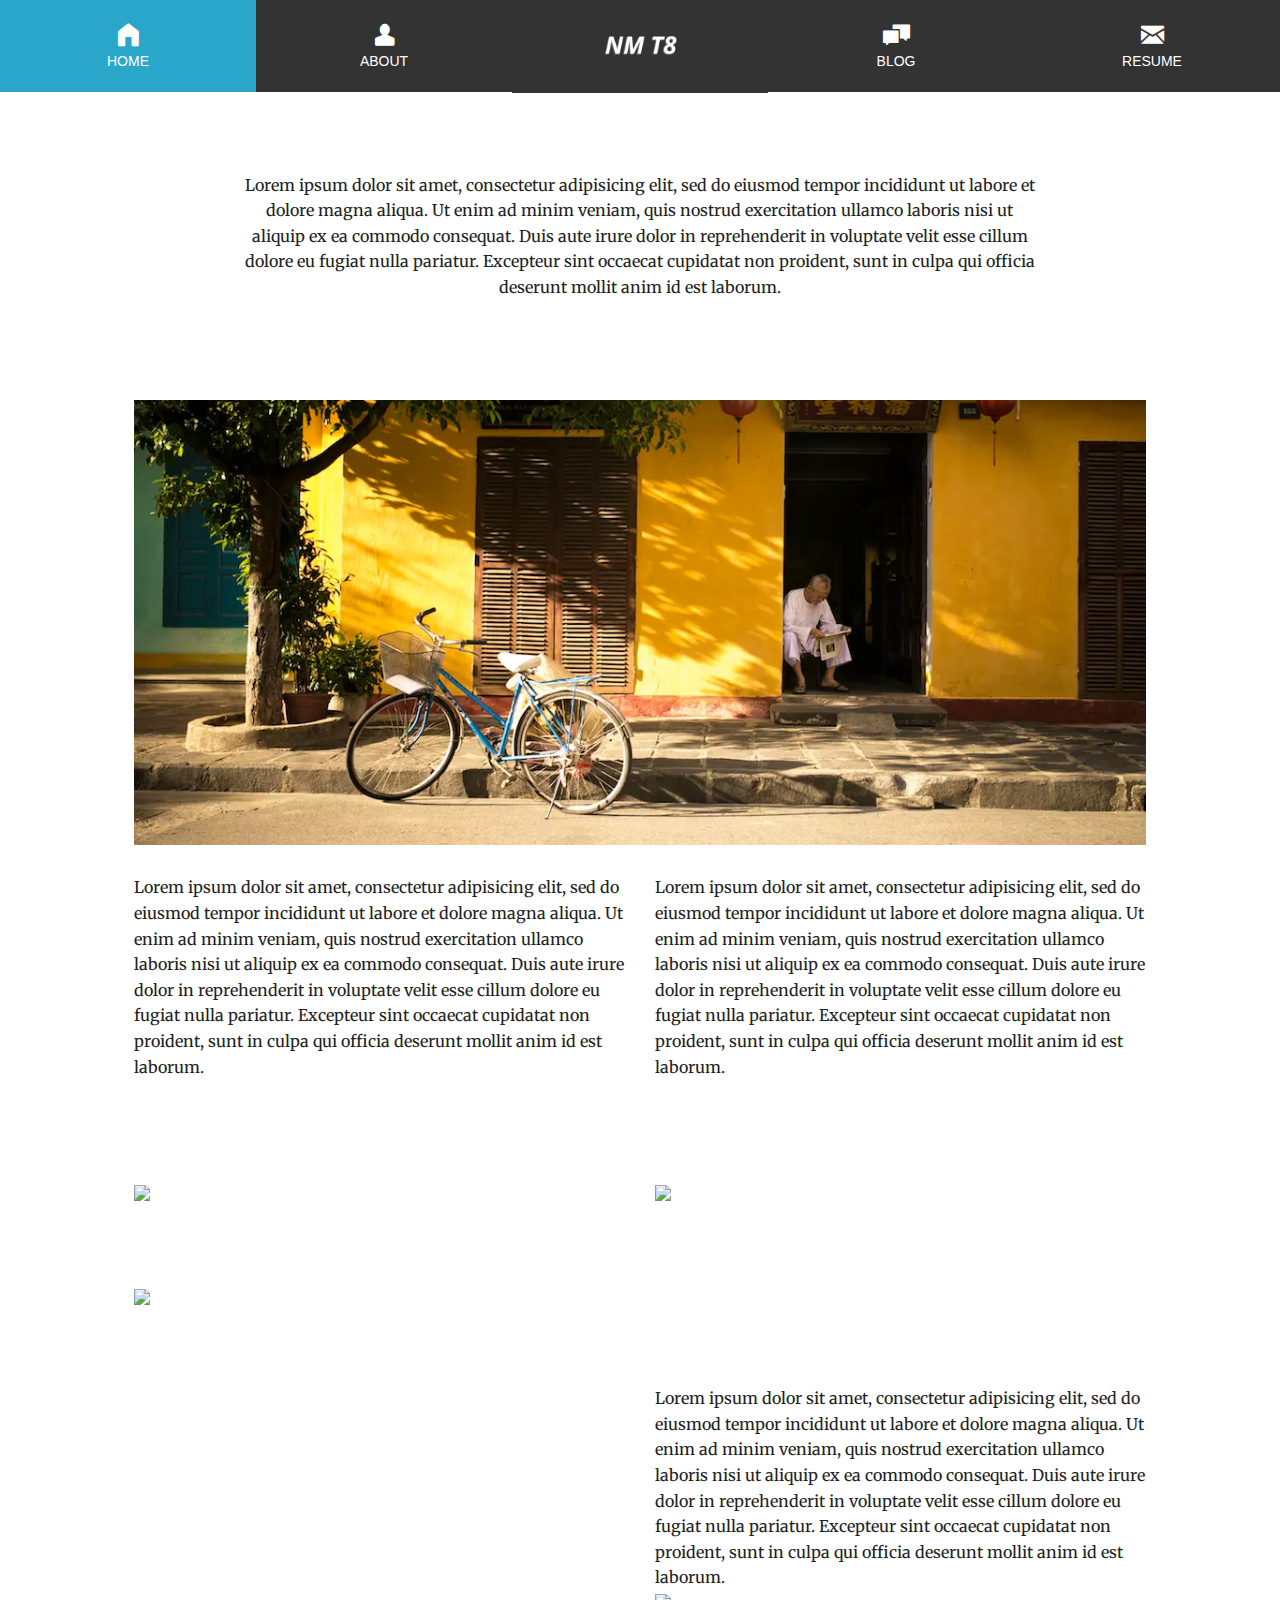
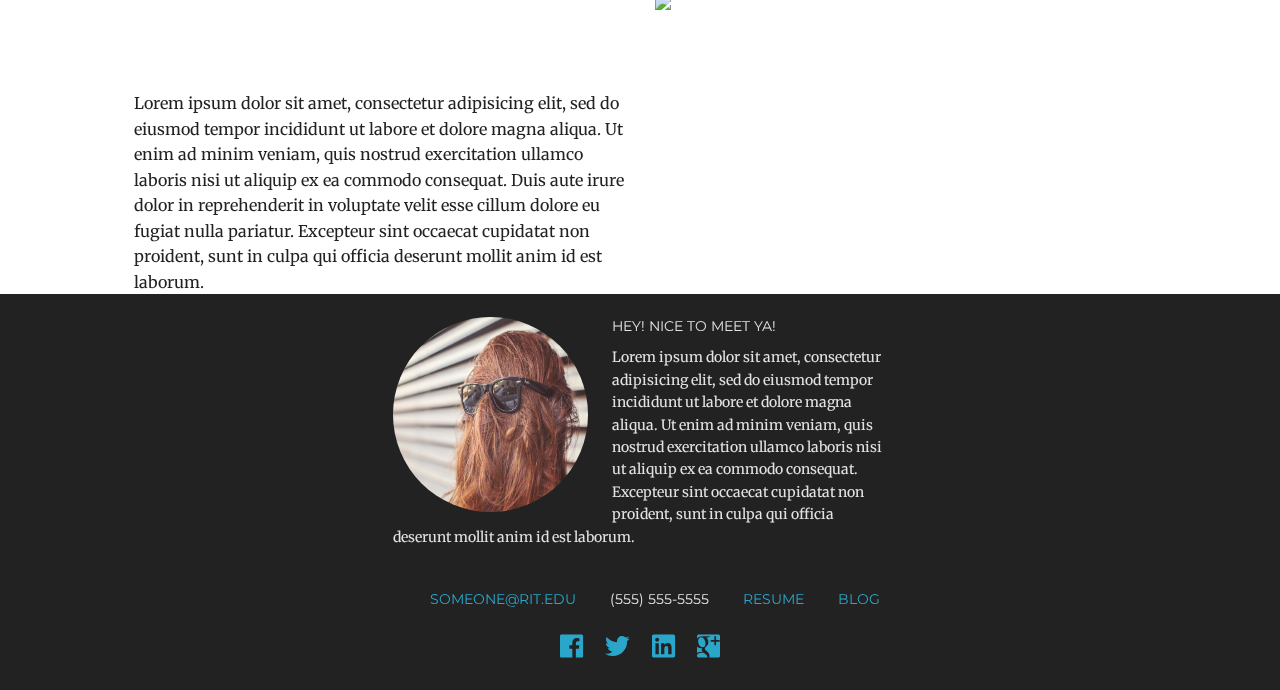
==== commit 1385bd68: "Mobile/Tablet Nav + Filter with Dynamic Content" ====
--- a/portfolio.html
+++ b/portfolio.html
@@ -25,7 +25,28 @@
 
   </head>
   <body>
-    <div class="icon-bar five-up">
+  <div class="off-canvas-wrap" data-offcanvas>
+    <div class="inner-wrap">
+      <nav class="tab-bar hide-for-large-up">
+        <section class="left-small">
+          <a class="left-off-canvas-toggle menu-icon" href="#"><span></span></a>
+        </section>
+        <section class="middle tab-bar-section">
+          <h1 class="title">Portfolio</h1>
+        </section>
+      </nav>  
+      <aside class="left-off-canvas-menu">
+        <ul class="off-canvas-list">
+          <li><label>Navigation</label></li>
+          <li><a href="index.html">Home</a></li>
+          <li><a href="portfolio.html">Work</a></li>
+          <li><a id="about" href="#">About</a></li>
+          <li><a href="#">Blog</a></li>
+          <li><a href="#">Resume</a></li>
+        </ul>
+      </aside>  
+<!-- START CONTENT --> 
+    <div class="show-for-large-up icon-bar five-up">
       <a class="item" href="index.html">
         <i class="fi-home"></i>
         <label id='iconNavlabel1'>HOME</label>
@@ -179,5 +200,13 @@
     </div>
   </div>
 </footer>
+<!-- END CONTENT --> 
+  <a class="exit-off-canvas"></a>
+  </div>
+</div>
+  <script src="http://cdn.jsdelivr.net/jquery.mixitup/latest/jquery.mixitup.min.js"></script>
+  <script src="foundation-5.4.0/js/foundation/foundation.js"></script>
+  <script src="foundation-5.4.0/js/foundation/foundation.offcanvas.js"></script>
+  <script type="text/javascript" src="script.js"></script>
   </body>
 </html>--- a/custom.css
+++ b/custom.css
@@ -91,6 +91,7 @@
 	display: block;
 	font-family: "Merriweather","Bitter","Open Sans","HelveticaNeue-Light","Helvetica Neue",Helvetica,Arial,"Lucida Grande",sans-serif;
 	font-size: 14px;
+	font-style: italic;
 	color: #fff;
 }
 
@@ -166,6 +167,14 @@
 
 #contactSocial ul{
 	display: inline-block;
+}
+
+.icon-bar .item{
+	background: #333;
+}
+
+.icon-bar .item:hover{
+	background: #2ba6cb;
 }
 
 .item i{
